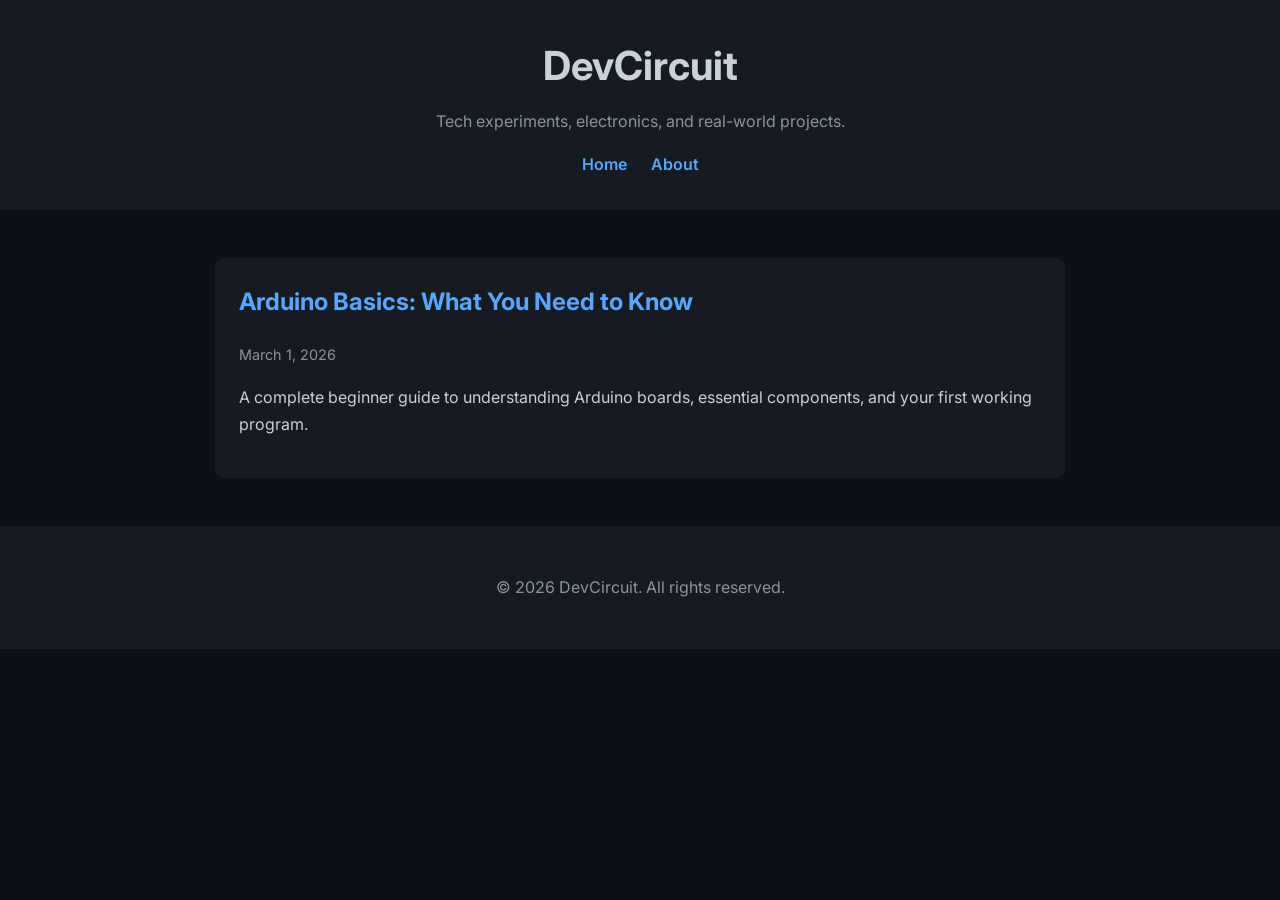
==== index.html @ 53696d4e "Added blog files" ====
<!DOCTYPE html>
<html lang="en">
<head>
  <meta charset="UTF-8">
  <title>DevCircuit Blog</title>
  <meta name="viewport" content="width=device-width, initial-scale=1.0">
  
  <!-- Google Font -->
  <link href="https://fonts.googleapis.com/css2?family=Inter:wght@400;600;700&display=swap" rel="stylesheet">
  
  <link rel="stylesheet" href="css/style.css">
</head>
<body>

<header>
  <h1>DevCircuit</h1>
  <p>Tech experiments, electronics, and real-world projects.</p>
  <nav>
    <a href="index.html">Home</a>
    <a href="about.html">About</a>
  </nav>
</header>

<main>
  <section class="posts">

    <article class="card">
      <h2>
        <a href="posts/post1/">Arduino Basics: What You Need to Know</a>
      </h2>
      <p class="date">March 1, 2026</p>
      <p>
        A complete beginner guide to understanding Arduino boards,
        essential components, and your first working program.
      </p>
    </article>

  </section>
</main>

<footer>
  <p>© 2026 DevCircuit. All rights reserved.</p>
</footer>

</body>
</html>
---- css/style.css ----
body {
  font-family: 'Inter', sans-serif;
  background-color: #0d1117;
  color: #c9d1d9;
  margin: 0;
  padding: 0;
  line-height: 1.7;
}

/* Header */
header {
  background-color: #161b22;
  text-align: center;
  padding: 2rem 1rem;
}

header h1 {
  margin: 0;
  font-size: 2.5rem;
  font-weight: 700;
}

header p {
  margin-top: 0.5rem;
  color: #8b949e;
}

nav {
  margin-top: 1rem;
}

nav a {
  color: #58a6ff;
  text-decoration: none;
  margin: 0 10px;
  font-weight: 600;
}

nav a:hover {
  text-decoration: underline;
}

/* Main Layout */
main {
  max-width: 850px;
  margin: 3rem auto;
  padding: 0 1rem;
}

/* Blog Cards */
.card {
  background-color: #161b22;
  padding: 1.5rem;
  border-radius: 10px;
  margin-bottom: 2rem;
  transition: 0.2s ease;
}

.card:hover {
  transform: translateY(-4px);
}

.card h2 {
  margin-top: 0;
}

.card h2 a {
  color: #58a6ff;
  text-decoration: none;
}

.card h2 a:hover {
  text-decoration: underline;
}

.date {
  color: #8b949e;
  font-size: 0.9rem;
  margin-bottom: 1rem;
}

/* Content pages */
.content {
  background-color: #161b22;
  padding: 2rem;
  border-radius: 10px;
}

/* Code blocks */
pre {
  background-color: #010409;
  padding: 1rem;
  border-radius: 8px;
  overflow-x: auto;
}

code {
  font-family: monospace;
}

/* Footer */
footer {
  text-align: center;
  padding: 2rem 1rem;
  background-color: #161b22;
  color: #8b949e;
  margin-top: 3rem;
}
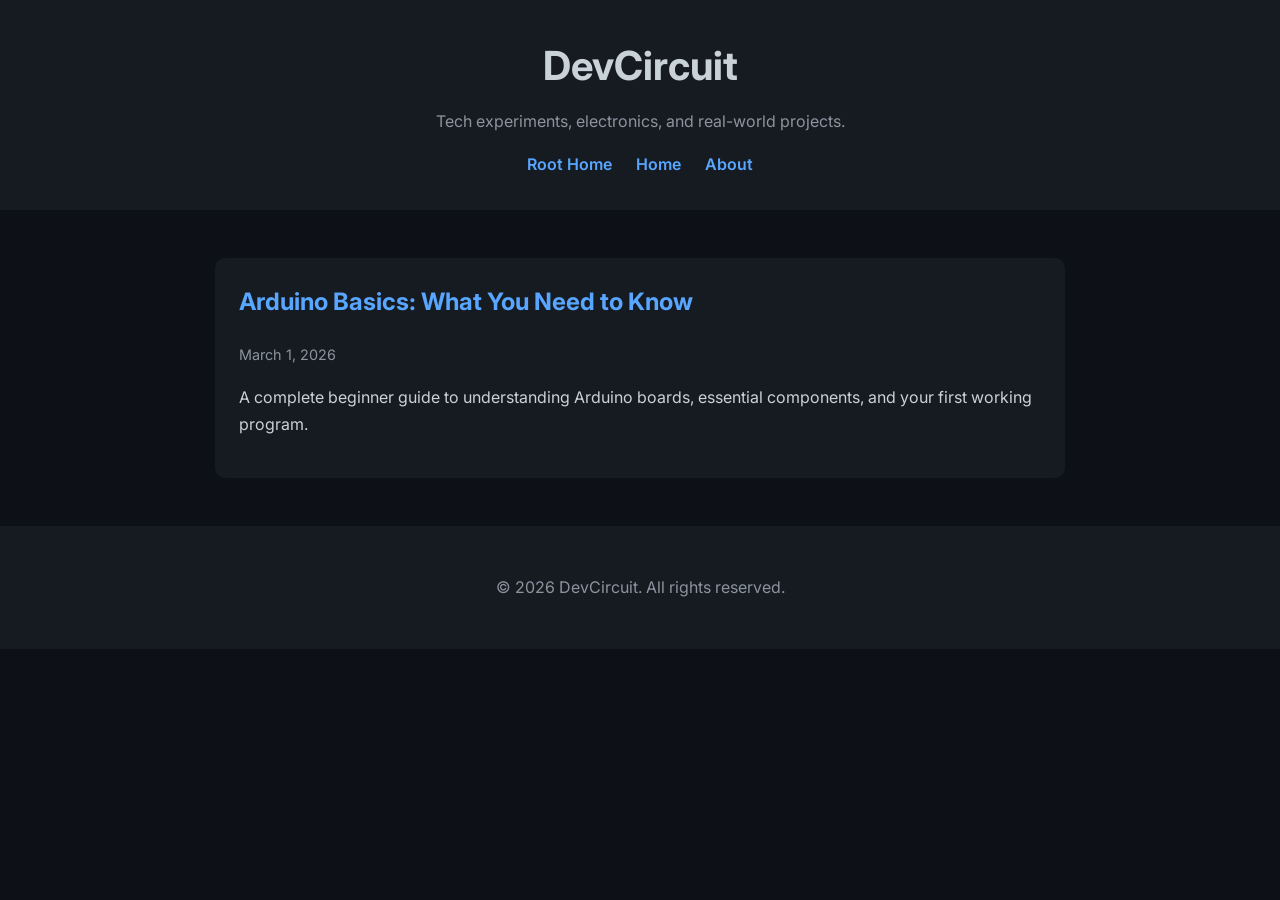
==== commit 78af814b: "Update index.html with new navigation link" ====
--- a/index.html
+++ b/index.html
@@ -16,6 +16,7 @@
   <h1>DevCircuit</h1>
   <p>Tech experiments, electronics, and real-world projects.</p>
   <nav>
+    <a href="https://thetechguy-kt.github.io">Root Home</a>
     <a href="index.html">Home</a>
     <a href="about.html">About</a>
   </nav>
@@ -43,4 +44,5 @@
 </footer>
 
 </body>
-</html>+
+</html>
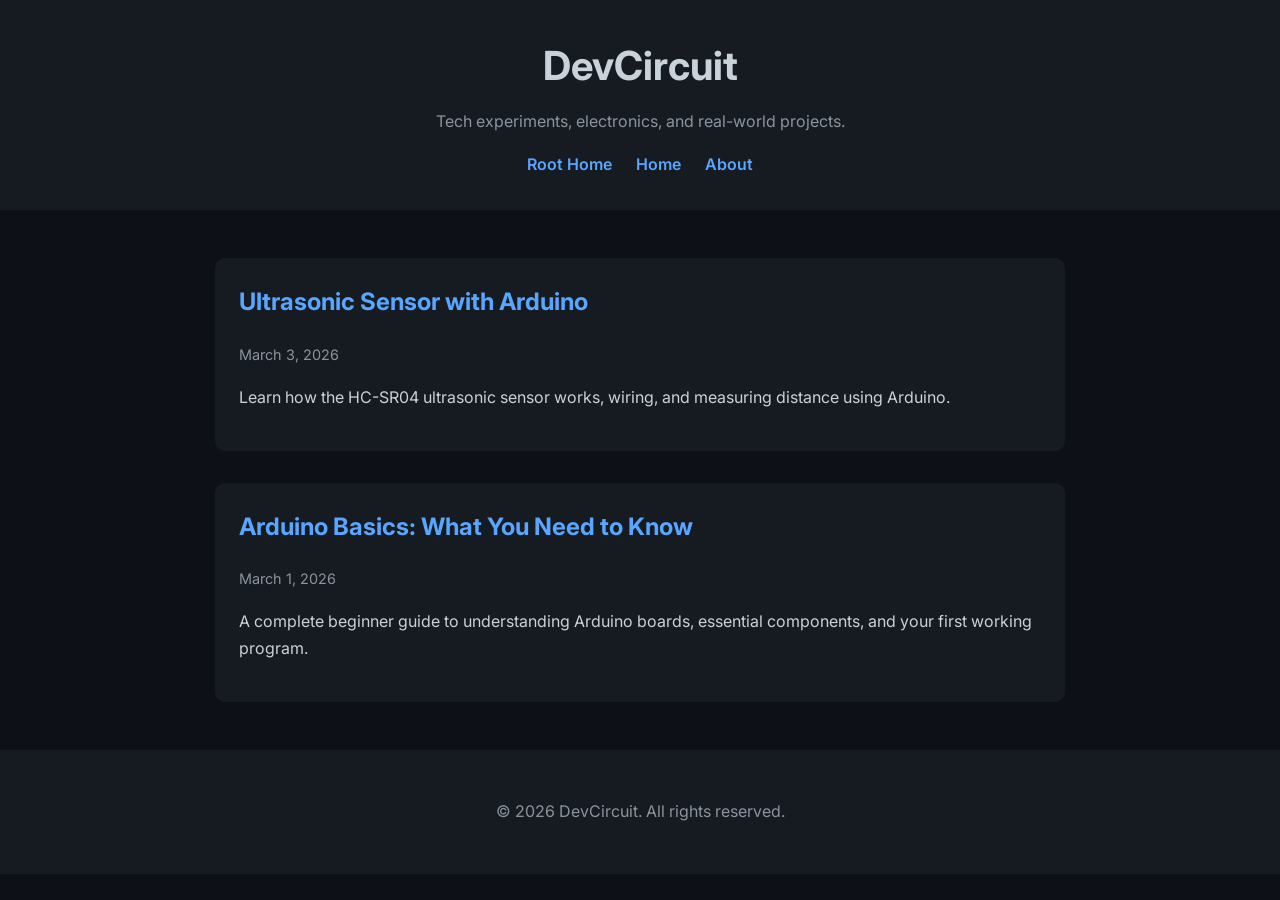
==== commit 46c618a1: "SemiAuto Fetch Posts for DevCircuit Home index.html File" ====
--- a/index.html
+++ b/index.html
@@ -4,10 +4,8 @@
   <meta charset="UTF-8">
   <title>DevCircuit Blog</title>
   <meta name="viewport" content="width=device-width, initial-scale=1.0">
-  
-  <!-- Google Font -->
+
   <link href="https://fonts.googleapis.com/css2?family=Inter:wght@400;600;700&display=swap" rel="stylesheet">
-  
   <link rel="stylesheet" href="css/style.css">
 </head>
 <body>
@@ -23,19 +21,8 @@
 </header>
 
 <main>
-  <section class="posts">
-
-    <article class="card">
-      <h2>
-        <a href="posts/post1/">Arduino Basics: What You Need to Know</a>
-      </h2>
-      <p class="date">March 1, 2026</p>
-      <p>
-        A complete beginner guide to understanding Arduino boards,
-        essential components, and your first working program.
-      </p>
-    </article>
-
+  <section class="posts" id="posts-container">
+    <!-- Posts will load here automatically -->
   </section>
 </main>
 
@@ -43,6 +30,39 @@
   <p>© 2026 DevCircuit. All rights reserved.</p>
 </footer>
 
+<script>
+  const posts = [
+    {
+      folder: "post1",
+      title: "Arduino Basics: What You Need to Know",
+      date: "March 1, 2026",
+      description: "A complete beginner guide to understanding Arduino boards, essential components, and your first working program."
+    },
+    {
+      folder: "post2",
+      title: "Ultrasonic Sensor with Arduino",
+      date: "March 3, 2026",
+      description: "Learn how the HC-SR04 ultrasonic sensor works, wiring, and measuring distance using Arduino."
+    }
+  ];
+
+  const container = document.getElementById("posts-container");
+
+  posts.reverse().forEach(post => {
+    const article = document.createElement("article");
+    article.className = "card";
+
+    article.innerHTML = `
+      <h2>
+        <a href="posts/${post.folder}/">${post.title}</a>
+      </h2>
+      <p class="date">${post.date}</p>
+      <p>${post.description}</p>
+    `;
+
+    container.appendChild(article);
+  });
+</script>
+
 </body>
-
-</html>
+</html>
